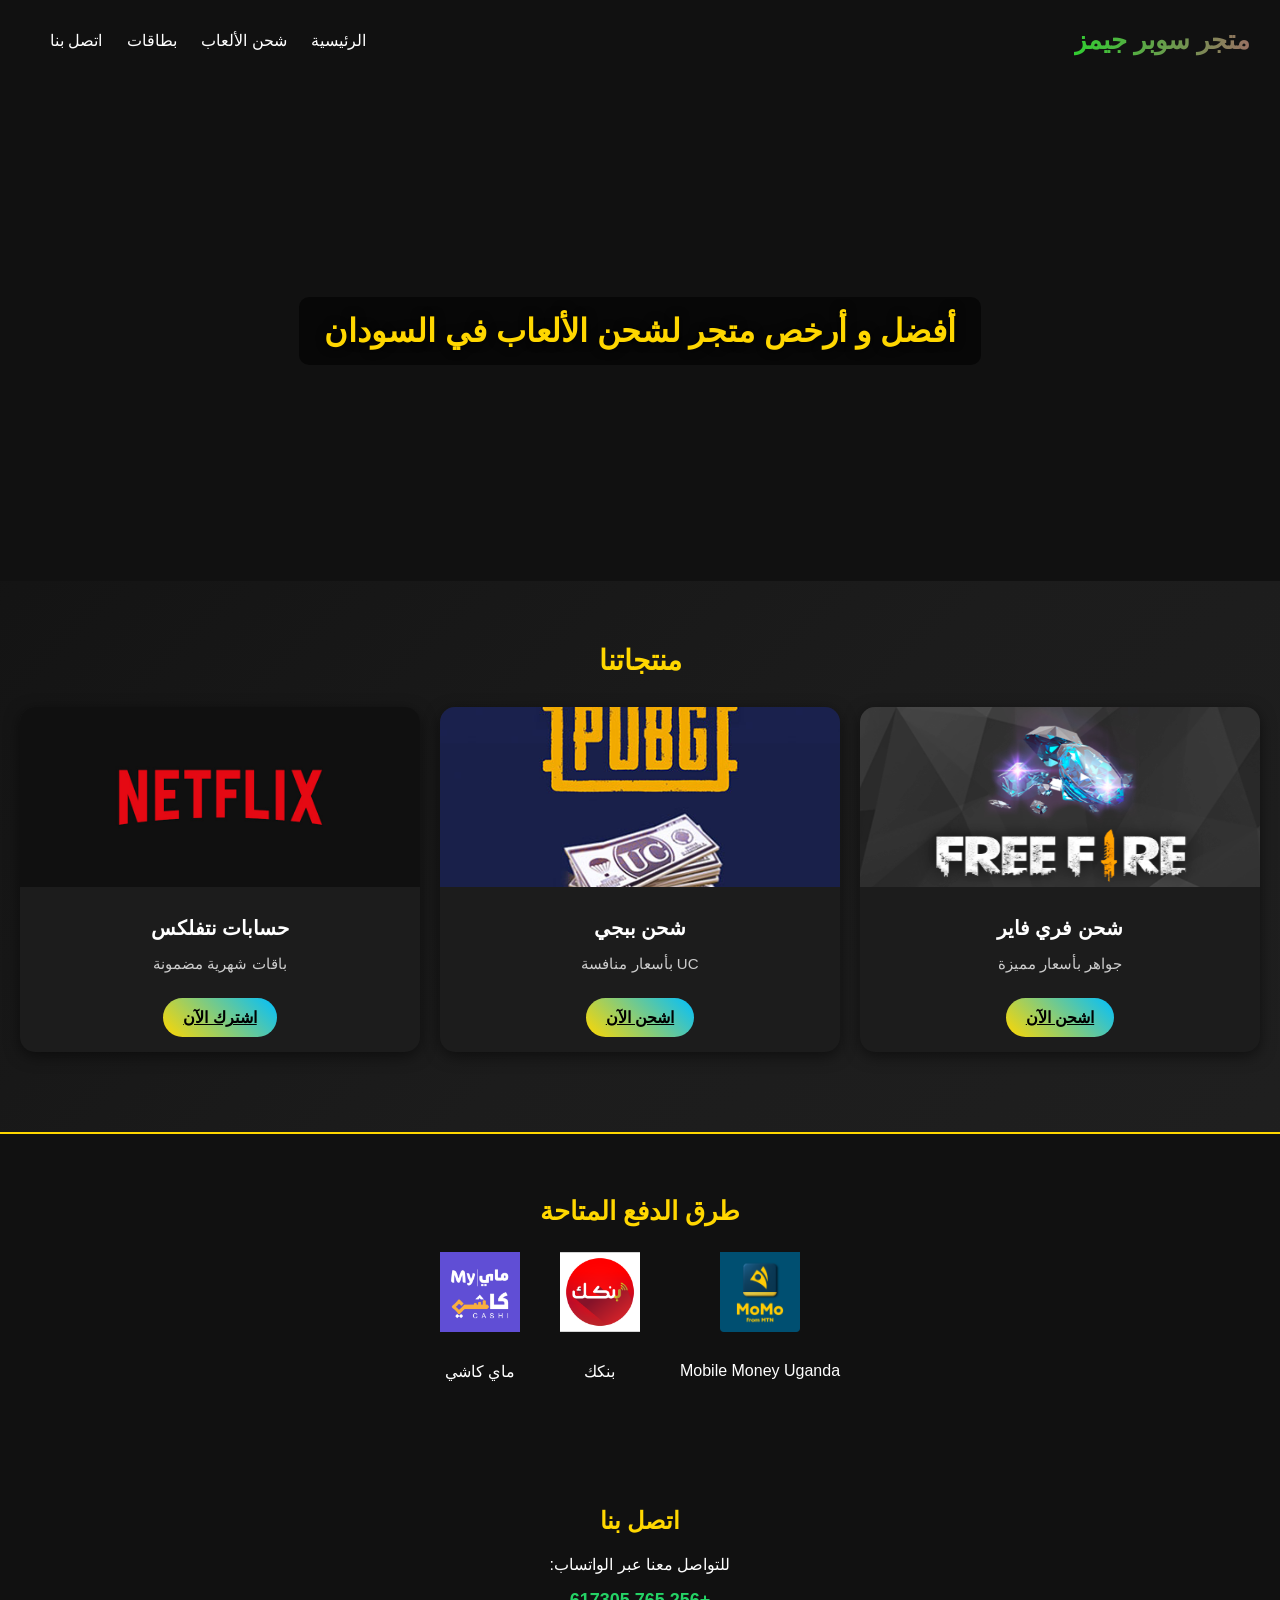
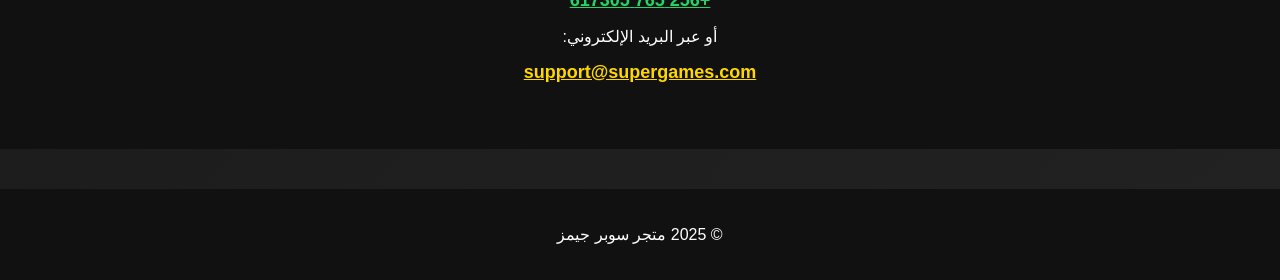
==== index.html @ 5e6f3660 "first commit" ====
<!DOCTYPE html>
<html lang="ar" dir="rtl">
<head>
  <meta charset="UTF-8" />
  <meta name="viewport" content="width=device-width, initial-scale=1.0">
  <title>متجر سوبر جيمز - شحن الألعاب</title>
  <link rel="stylesheet" href="style.css">
</head>
<body>


  <!-- 1. Navigation -->
  <nav class="navbar">
    <div class="logo">متجر سوبر جيمز</div>
    <ul class="nav-links">
      <li><a href="#">الرئيسية</a></li>
      <li><a href="#">شحن الألعاب</a></li>
      <li><a href="#">بطاقات</a></li>
      <li><a href="#">اتصل بنا</a></li>
    </ul>
  </nav>

  <style>
  .hero {
    position: relative;
    text-align: center;
    padding: 100px 20px;
    background: #111;
    color: #fff;
    overflow: hidden;
  }

  .hero h1 {
    font-size: 32px;
    color: #FFD700;
    position: relative;
    z-index: 2;
    text-shadow: 0 0 10px #000;
  }

  /* الجواهر */
  .gem {
    position: absolute;
    top: -50px;
    font-size: 24px;
    animation: fall linear infinite;
    opacity: 0.9;
  }

  @keyframes fall {
    0% {
      transform: translateY(0) rotate(0deg);
      opacity: 1;
    }
    100% {
      transform: translateY(100vh) rotate(360deg);
      opacity: 0;
    }
  }
</style>

  <!-- 2. Hero Section -->
  <section class="hero">
    <h1>أفضل و أرخص متجر لشحن الألعاب في السودان</h1>


 <!-- جواهر متحركة -->
  <div class="gem" style="left:10%; animation-duration:6s;">💎</div>
  <div class="gem" style="left:30%; animation-duration:8s;">💎</div>
  <div class="gem" style="left:50%; animation-duration:5s;">💎</div>
  <div class="gem" style="left:70%; animation-duration:7s;">💎</div>
  <div class="gem" style="left:90%; animation-duration:9s;">💎</div>
</div>


  </section>

  <!-- 3. Products Section -->
  <section class="products">
    <h2>منتجاتنا</h2>
    <div class="product-grid">

      <div class="card">
        <img src="/broject image/diamond.png" alt="Free Fire">
        <div class="card-content">
          <h3>شحن فري فاير</h3>
          <p>جواهر بأسعار مميزة</p>
          <a href="checkout.html" class="btn">اشحن الآن</a>
        </div>
      </div>


      <div class="card">
        <img src="/broject image/pubg2.jpg" alt="PUBG">
        <div class="card-content">
          <h3>شحن ببجي</h3>
          <p>UC بأسعار منافسة</p>
        <a href="checkout.html" class="btn">اشحن الآن</a>
        </div>
      </div>

      <div class="card">
        <img src="/broject image/netflix2.jpg" alt="Netflix">
        <div class="card-content">
          <h3>حسابات نتفلكس</h3>
          <p>باقات شهرية مضمونة</p>
         <a href="checkout.html" class="btn">اشترك الآن</a>
        </div>
      </div>

    </div>
  </section>

<!-- 4. Payment Methods -->
  <section class="payments">
    <h2>طرق الدفع المتاحة</h2>
    <div class="payment-logos">
      <div class="payment">
        <img src="/broject image/momo2.webp" alt="Mobile Money Uganda">
        <p>Mobile Money Uganda</p>
      </div>
      <div class="payment">
        <img src="/broject image/bankak.png" alt="بنكك">
        <p>بنكك</p>
      </div>
      <div class="payment">
        <img src="/broject image/cashi.png" alt="ماي كاشي">
        <p>ماي كاشي</p>
      </div>
    </div>
  </section>

<!-- 5. Contact Section -->
<section id="contact" style="background:#111; color:#fff; text-align:center; padding:50px;">
  <h2 style="color:#FFD700;">اتصل بنا</h2>
  <p>للتواصل معنا عبر الواتساب:</p>
  <p><a href="https://wa.me/+256765617305" target="_blank" style="color:#25D366; font-size:18px; font-weight:bold;">+256 765 617305</a></p>
  
  <p>أو عبر البريد الإلكتروني:</p>
  <p><a href="mailto:support@supergames.com" style="color:#FFD700; font-size:18px; font-weight:bold;">support@supergames.com</a></p>
</section>

  <!-- Footer -->
  <footer>
    <p>© 2025 متجر سوبر جيمز</p>
  </footer>

</body>
</html>
---- style.css ----
body {
  margin: 0;
  font-family: "Cairo", sans-serif;
  background: linear-gradient(135deg, #0f0f0f, #1c1c1c, #222);
  color: #fff;
}

/* 1. NavBar */
.navbar {
  display: flex;
  justify-content: space-between;
  align-items: center;
  background: #111;
  padding: 15px 30px;
}

/* اسم المتجر - ألوان متحركة */
.logo {
  font-size: 26px;
  font-weight: bold;
  background: linear-gradient(270deg, #FFD700, #00BFFF, #FF1493, #32CD32);
  background-size: 600% 600%;
  -webkit-background-clip: text;
  -webkit-text-fill-color: transparent;
  animation: moveColors 8s ease infinite;
}
@keyframes moveColors {
  0% { background-position: 0% 50%; }
  50% { background-position: 100% 50%; }
  100% { background-position: 0% 50%; }
}

.navbar .nav-links li {
  display: inline;
  margin-left: 20px;
}
.navbar .nav-links a {
  color: #fff;
  text-decoration: none;
  font-size: 16px;
}

/* 2. Hero Section */
.hero {
  background: url('banner.jpg') center/cover no-repeat;
  height: 300px;
  display: flex;
  justify-content: center;
  align-items: center;
  text-align: center;
}
.hero h1 {
  color: #FFD700;
  font-size: 32px;
  background: rgba(0,0,0,0.6);
  padding: 15px 25px;
  border-radius: 10px;
}

/* 3. Products */
.products {
  padding: 40px 20px;
  text-align: center;
}
.products h2 {
  font-size: 28px;
  margin-bottom: 30px;
  color: #FFD700;
}
.product-grid {
  display: grid;
  grid-template-columns: repeat(auto-fit, minmax(250px, 1fr));
  gap: 20px;
}
.card {
  background: #1c1c1c;
  border-radius: 15px;
  overflow: hidden;
  box-shadow: 0 4px 15px rgba(0,0,0,0.5);
  transition: transform 0.3s;
}
.card:hover { transform: translateY(-5px); }
.card img {
  width: 100%;
  height: 180px;
  object-fit: cover;
}
.card-content { padding: 15px; }
.card-content h3 { margin: 10px 0; font-size: 20px; }
.card-content p { color: #ccc; font-size: 15px; }
.btn {
  display: inline-block;
  margin-top: 10px;
  padding: 10px 20px;
  background: linear-gradient(45deg, #FFD700, #00BFFF);
  color: #000;
  font-weight: bold;
  border: none;
  border-radius: 25px;
  cursor: pointer;
  transition: 0.3s;
}
.btn:hover {
  transform: scale(1.05);
  box-shadow: 0 0 15px #00BFFF;
}

/* 4. Payment Methods */
.payments {
  padding: 40px 20px;
  background: #111;
  text-align: center;
  margin-top: 40px;
  border-top: 2px solid #FFD700;
}

.payments h2 {
  color: #FFD700;
  font-size: 26px;
  margin-bottom: 25px;
}

.payment-logos {
  display: flex;
  justify-content: center;
  gap: 40px;
  flex-wrap: wrap;
}

.payment {
  text-align: center;
}

.payment img {
  width: 80px;
  height: 80px;
  object-fit: contain;
  margin-bottom: 10px;
}

.payment p {
  color: #fff;
  font-size: 16px;
}

/* Footer */
footer {
  text-align: center;
  padding: 20px;
  background: #111;
  margin-top: 40px;
}
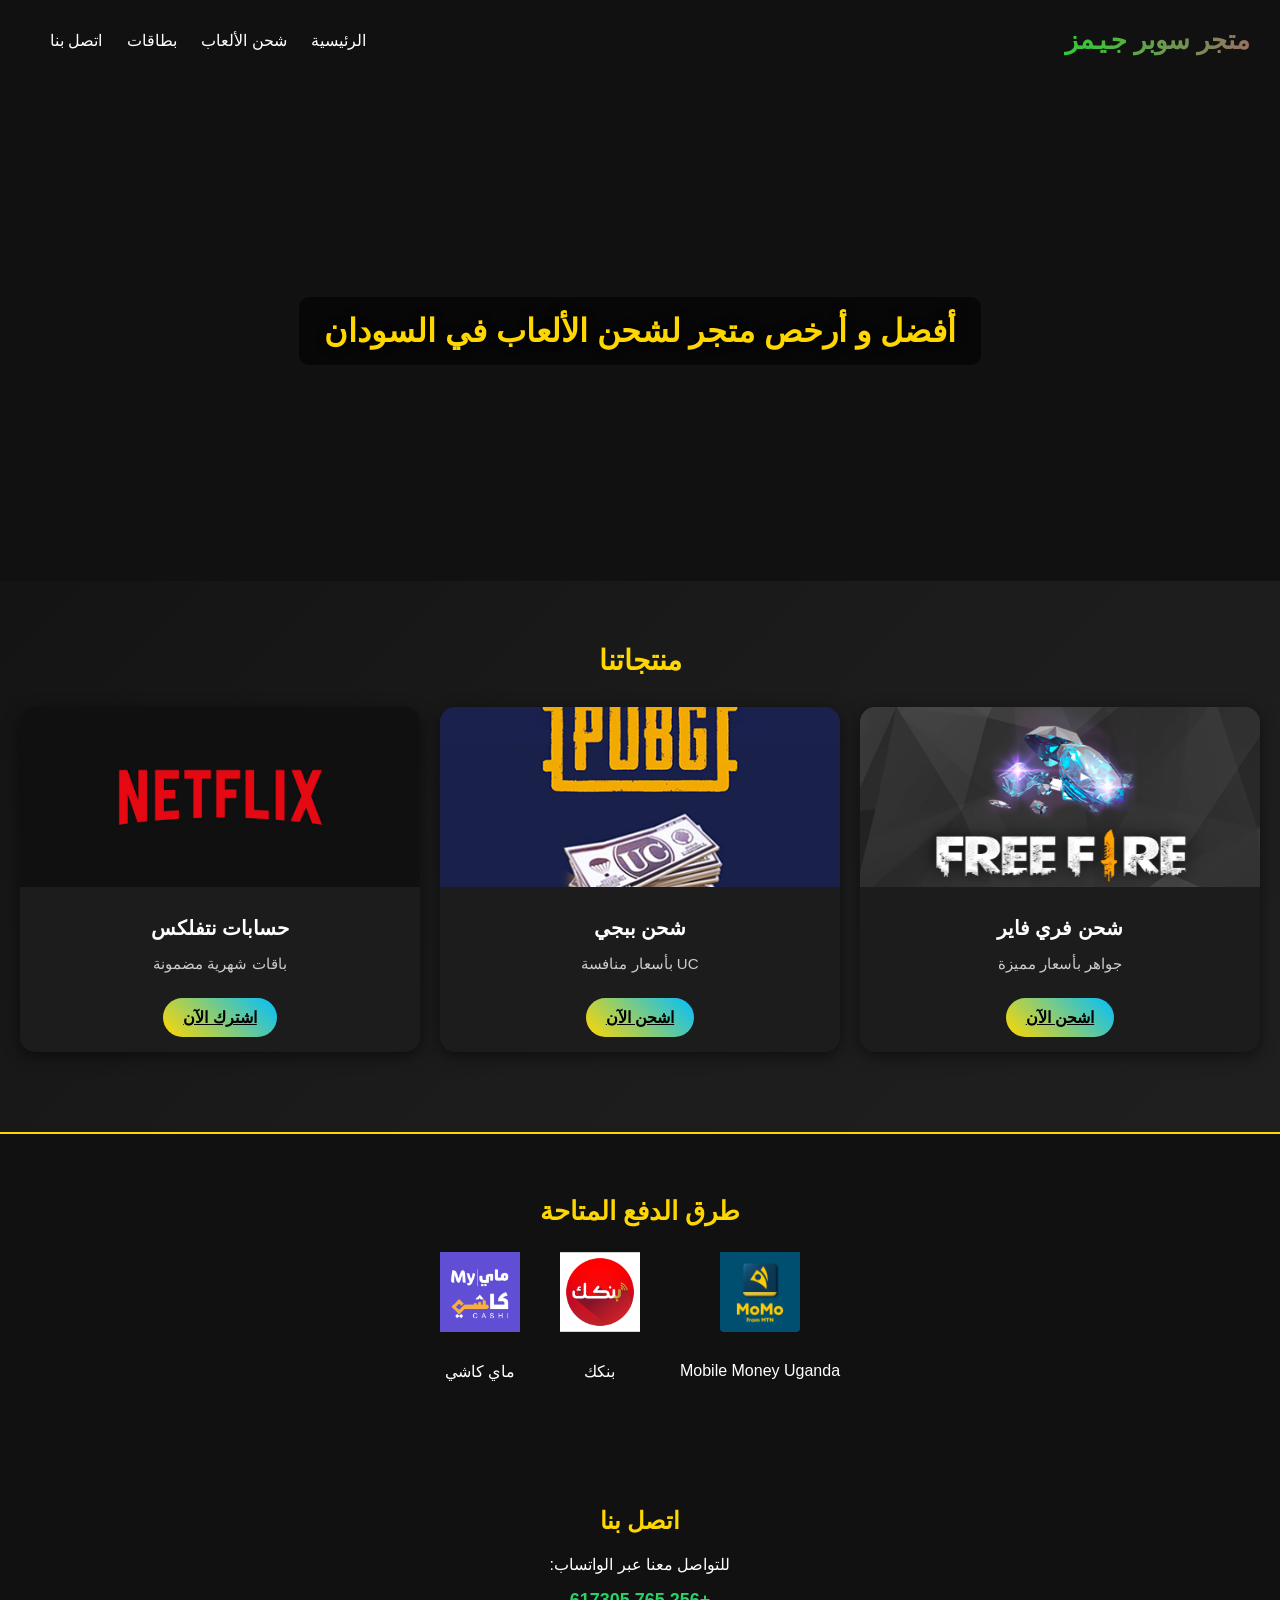
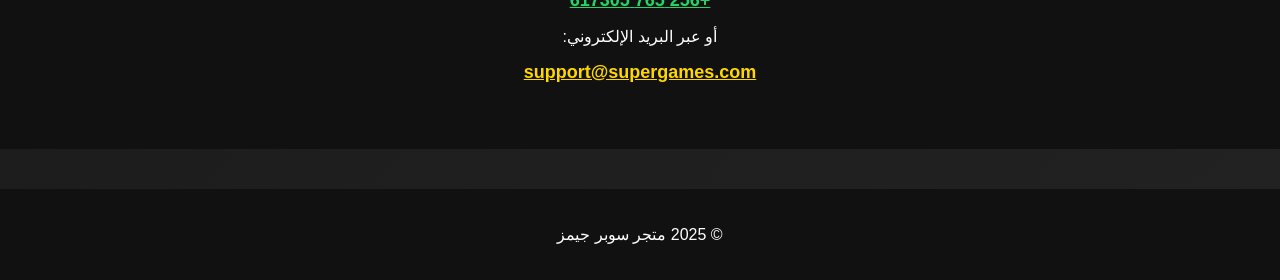
==== commit 808c14c7: "fix logo text layout" ====
--- a/index.html
+++ b/index.html
@@ -11,7 +11,13 @@
 
   <!-- 1. Navigation -->
   <nav class="navbar">
-    <div class="logo">متجر سوبر جيمز</div>
+    <div class="logo">
+      <span>متجر</span>
+      <span>سوبر</span>
+      <samp>جيمز</samp>
+    </div>
+
+
     <ul class="nav-links">
       <li><a href="#">الرئيسية</a></li>
       <li><a href="#">شحن الألعاب</a></li>
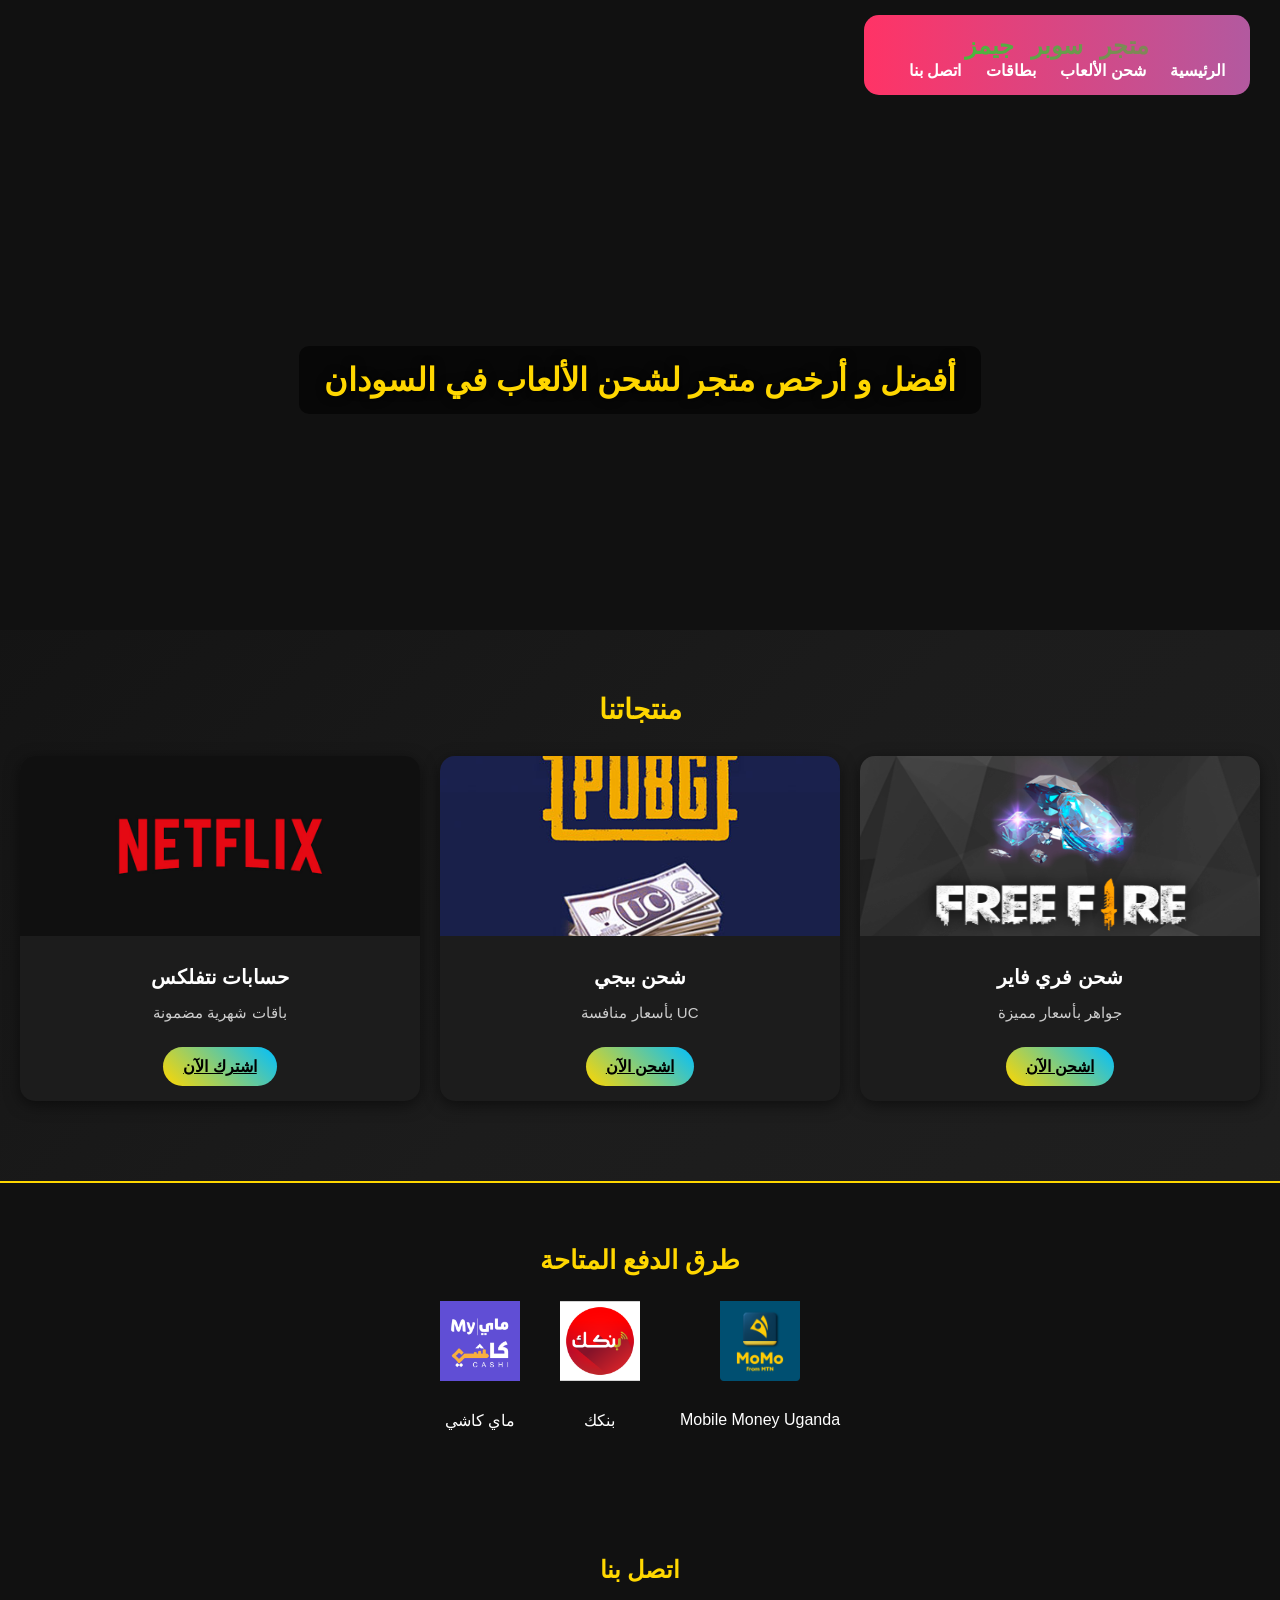
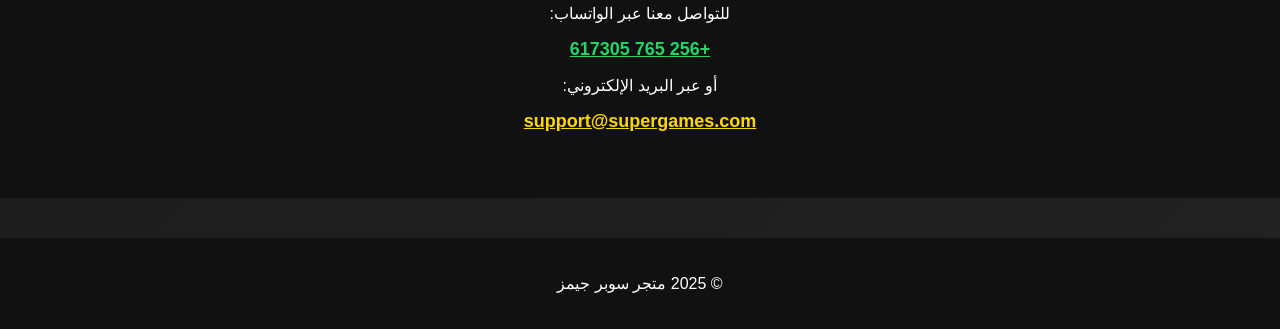
==== commit 88664fbe: "latest updates" ====
--- a/index.html
+++ b/index.html
@@ -11,11 +11,12 @@
 
   <!-- 1. Navigation -->
   <nav class="navbar">
-    <div class="logo">
-      <span>متجر</span>
-      <span>سوبر</span>
-      <samp>جيمز</samp>
-    </div>
+    <div class="logo-box">
+  <div class="logo">
+    <span>متجر</span>
+    <span>سوبر</span>
+    <span>جيمز</span>
+  </div>
 
 
     <ul class="nav-links">
--- a/style.css
+++ b/style.css
@@ -151,3 +151,96 @@
   margin-top: 40px;
 }
 
+@media (max-width: 768px) {
+  /* القائمه العلوية */
+  nav ul {
+    display: flex;
+    flex-direction: column;   /* يخلي العناصر تحت بعض */
+    align-items: center;      /* يوسطنهم في النص */
+    gap: 10px;                /* مسافة بين الروابط */
+  }
+
+  nav ul li {
+    margin: 0;                /* يشيل المسافة القديمة */
+  }
+
+  /* النصوص الكبيرة (العناوين) */
+  h1, h2, h3 {
+    font-size: 1.2rem;         /* يخليها أصغر شوية في الموبايل */
+    text-align: center;        /* يوسطن النص */
+  }
+
+  /* البادي */
+  body {
+    font-size: 16px;           /* حجم مناسب للقراءة */
+    overflow-x: hidden;        /* يمنع الشريط الأفقي */
+  }
+}
+
+.logo span {
+  display: inline-block;
+  margin: 0 3px;
+  white-space: nowrap;
+}
+
+
+/* تنسيق القائمة */
+nav ul {
+  list-style: none;       /* يشيل النقط */
+  padding: 0;
+  margin: 0;
+  text-align: right;      /* يخلي الكلام مستقيم يمين */
+}
+
+nav ul li {
+  margin: 10px 0;         /* مسافة بين العناصر */
+}
+
+nav ul li a {
+  text-decoration: none;  /* يشيل الخط */
+  color: #FFD700;         /* اللون الأساسي (أصفر) */
+  font-size: 18px;
+  font-weight: bold;
+  display: inline-block;
+  transition: color 0.3s;
+}
+
+nav ul li a:hover {
+  color: #00ff99;         /* أخضر عند المرور */
+}
+
+.logo-box {
+  display: inline-block;
+  padding: 15px 25px;
+  border-radius: 15px;
+  background: linear-gradient(270deg, #ffcc00, #00ff99, #3399ff, #ff3366);
+  background-size: 800% 800%;
+  animation: gradientMove 8s ease infinite;
+  margin-bottom: 20px;
+  position: relative;
+  z-index: 1;
+}
+
+@keyframes gradientMove {
+  0% { background-position: 0% 50%; }
+  50% { background-position: 100% 50%; }
+  100% { background-position: 0% 50%; }
+}
+
+.logo {
+  position: relative;
+  z-index: 2;
+  text-align: center;
+}
+
+.logo span {
+  color: yellow;
+  font-size: 24px;
+  font-weight: bold;
+  margin: 0 5px;
+  transition: color 0.3s ease;
+}
+
+.logo span:hover {
+  color: green;
+}
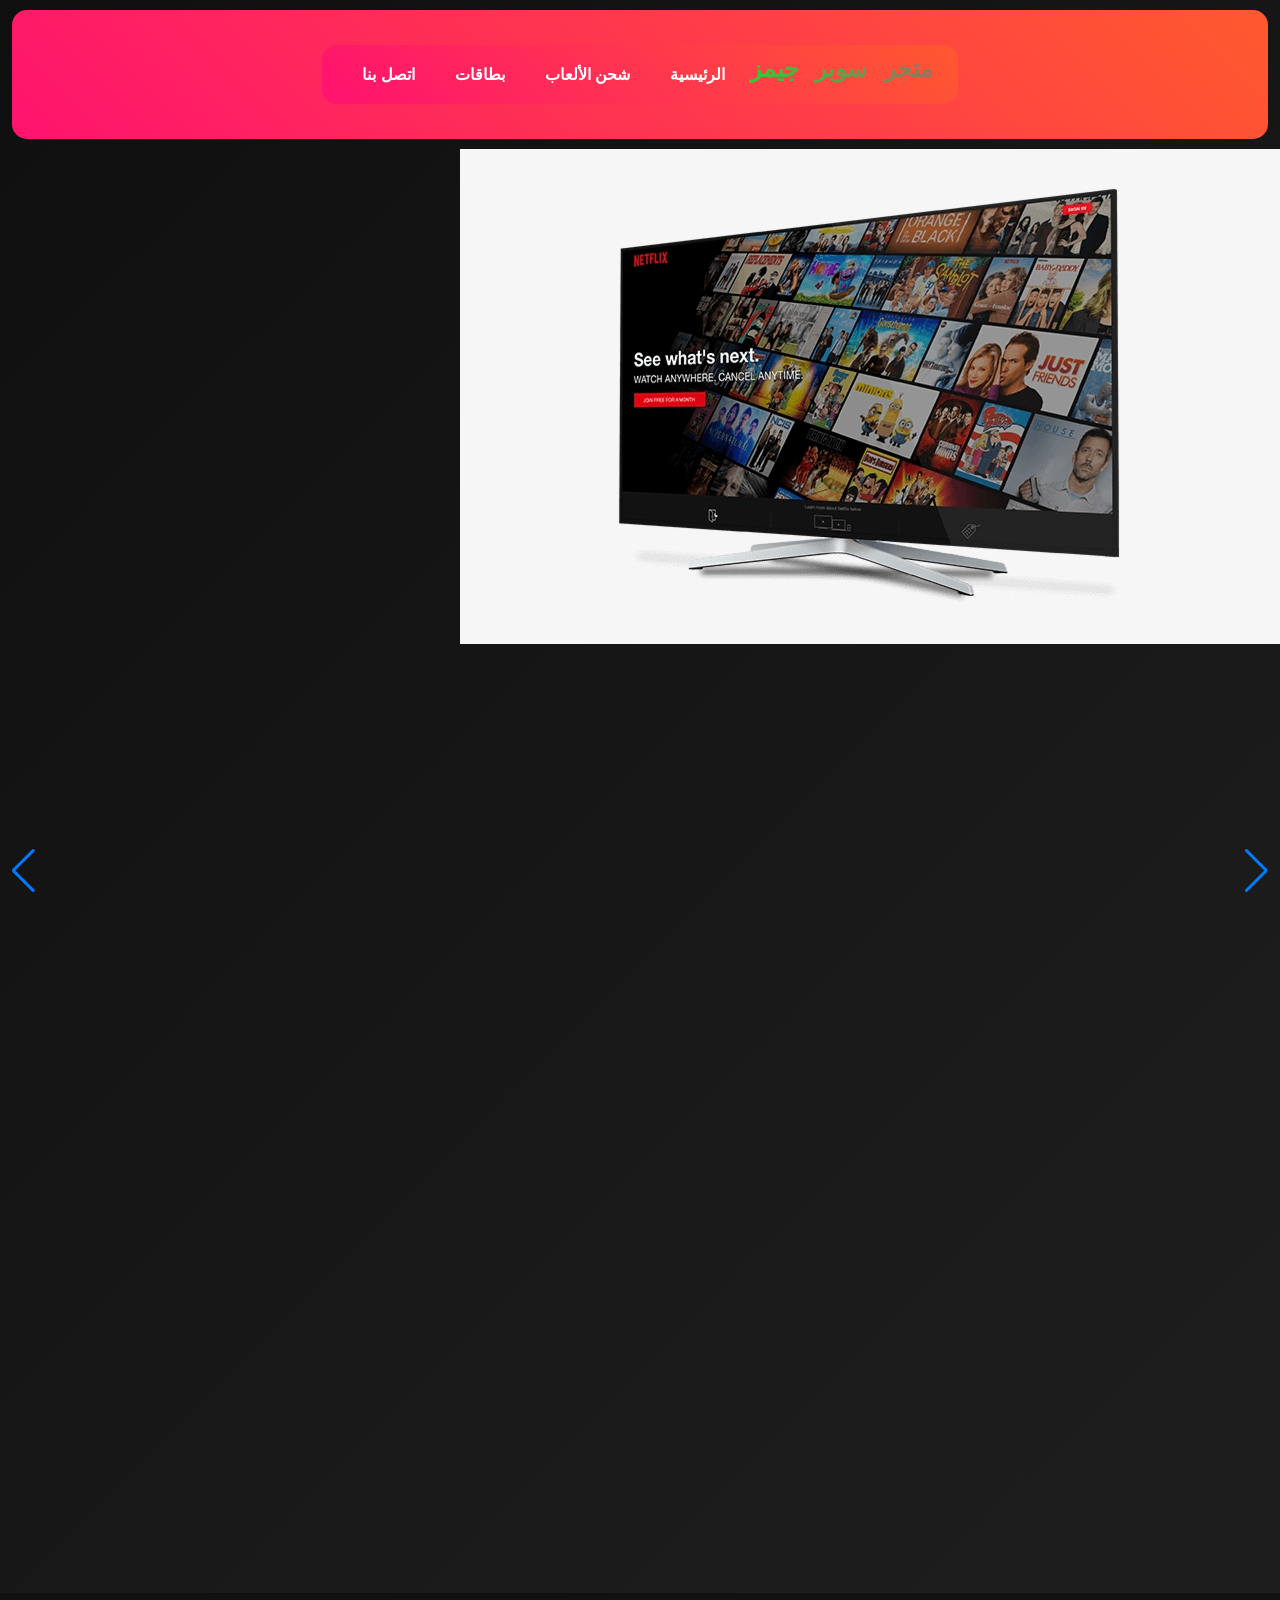
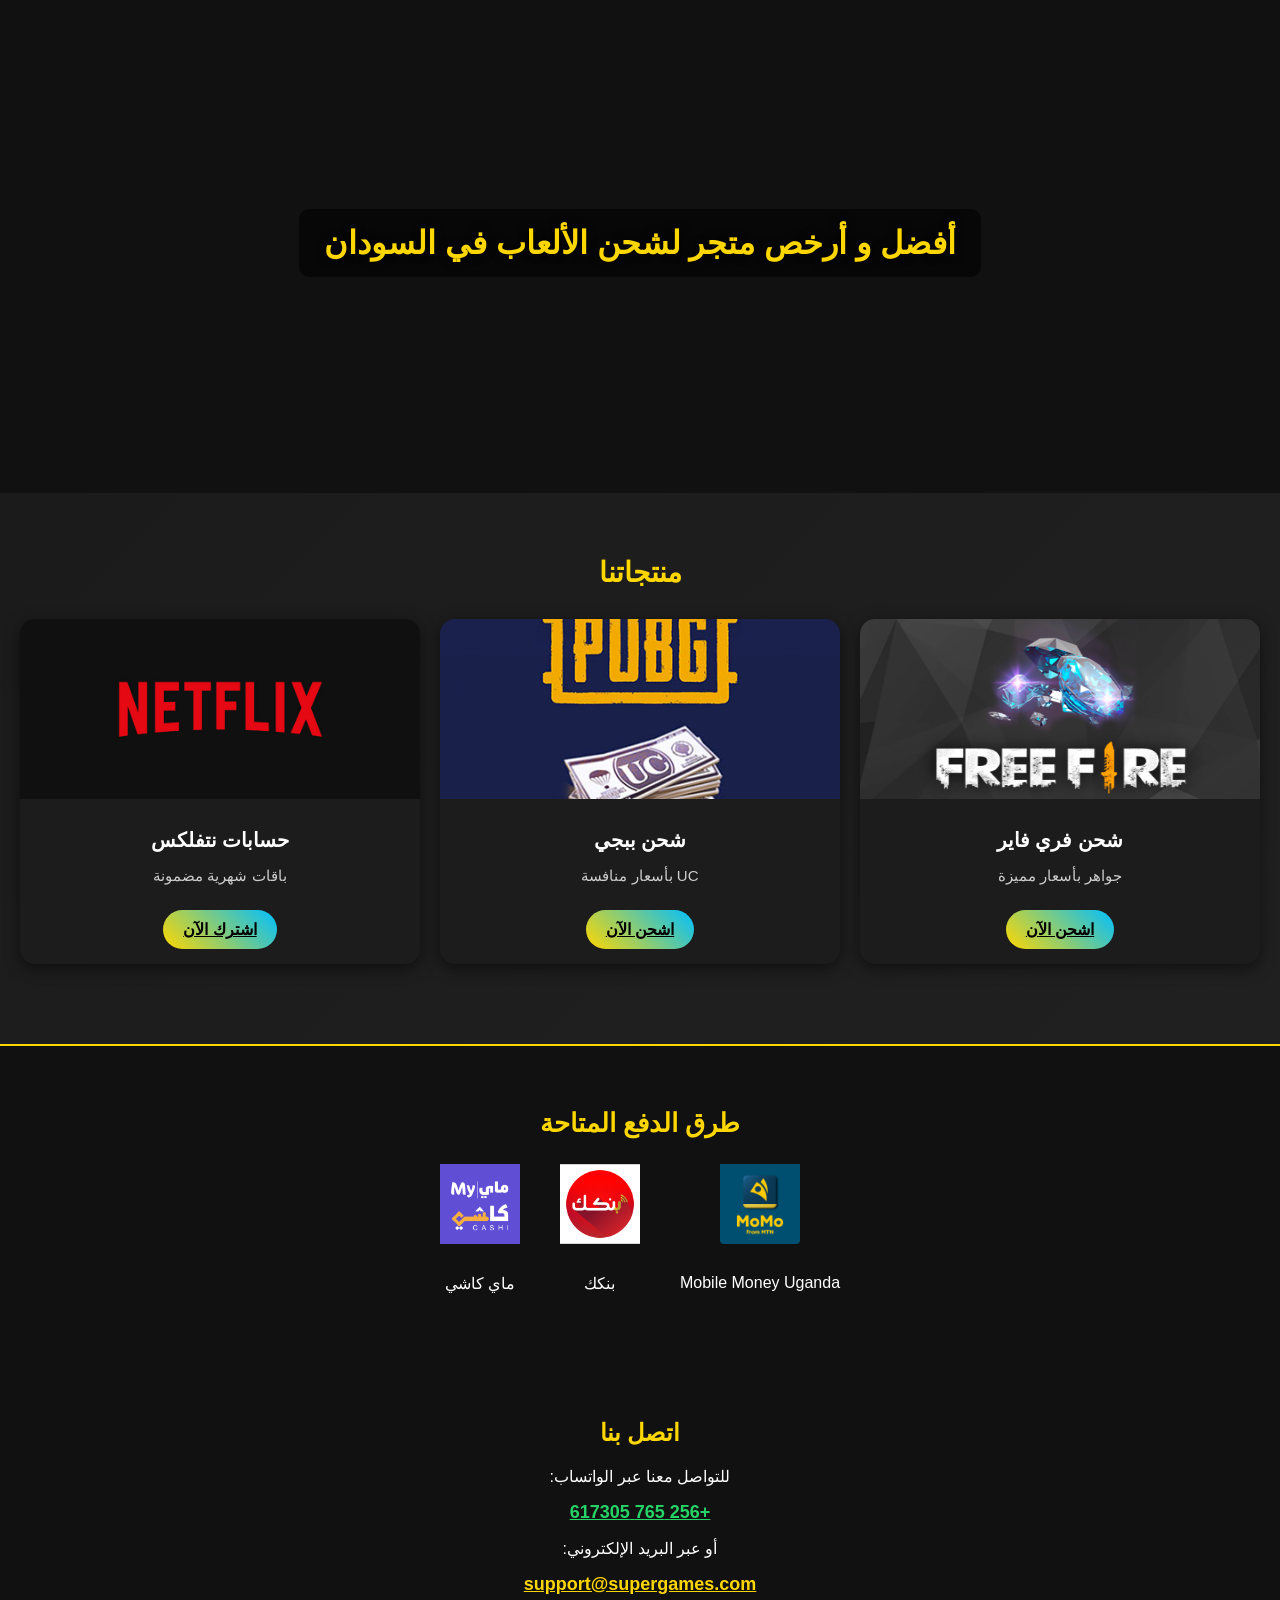
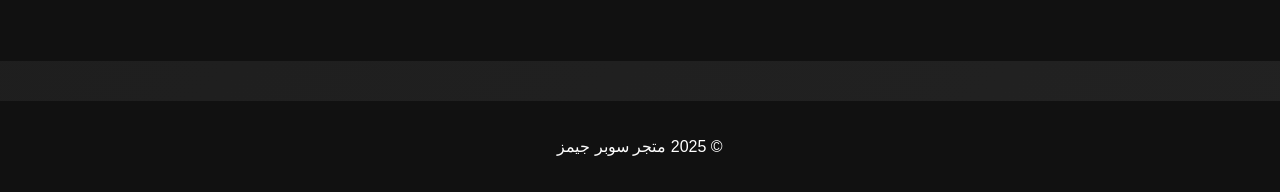
==== commit b9c06597: "update navbar styles with responsive logo and links" ====
--- a/index.html
+++ b/index.html
@@ -5,6 +5,9 @@
   <meta name="viewport" content="width=device-width, initial-scale=1.0">
   <title>متجر سوبر جيمز - شحن الألعاب</title>
   <link rel="stylesheet" href="style.css">
+  <!-- Swiper CSS -->
+  <link rel="stylesheet" href="https://unpkg.com/swiper/swiper-bundle.min.css" />
+</head>
 </head>
 <body>
 
@@ -26,6 +29,20 @@
       <li><a href="#">اتصل بنا</a></li>
     </ul>
   </nav>
+
+  <!-- Slider -->
+<div class="swiper mySwiper">
+  <div class="swiper-wrapper">
+    <div class="swiper-slide"><img src="/broject image/netflix3.jpg" alt="صورة 1"></div>
+    <div class="swiper-slide"><img src="/broject image/free fire1.jpg" alt="صورة 2"></div>
+    <div class="swiper-slide"><img src="/broject image/pubg3.jpg" alt="صورة 3"></div>
+  </div>
+  <!-- أزرار التنقل -->
+  <div class="swiper-button-next"></div>
+  <div class="swiper-button-prev"></div>
+  <!-- نقاط -->
+  <div class="swiper-pagination"></div>
+</div>
 
   <style>
   .hero {
@@ -152,5 +169,13 @@
     <p>© 2025 متجر سوبر جيمز</p>
   </footer>
 
+  <!-- Swiper JS -->
+<script src="https://unpkg.com/swiper/swiper-bundle.min.js"></script>
+
+<!-- ملف الجافا سكربت بتاعك -->
+<script src="script.js"></script>
+</body>
+</html>
+
 </body>
 </html>
--- a/style.css
+++ b/style.css
@@ -211,14 +211,15 @@
 
 .logo-box {
   display: inline-block;
-  padding: 15px 25px;
+  padding: 8px 15px;  /* يتحكم في حجم الصندوق */
   border-radius: 15px;
-  background: linear-gradient(270deg, #ffcc00, #00ff99, #3399ff, #ff3366);
-  background-size: 800% 800%;
+  background: linear-gradient(45deg, #ff0080, #ff8c00, #40e0d0);
+  background-size: 400% 400%;
   animation: gradientMove 8s ease infinite;
-  margin-bottom: 20px;
-  position: relative;
-  z-index: 1;
+  text-align: center;
+  margin: 20px auto;
+  width: fit-content;
+  max-width: 90%;
 }
 
 @keyframes gradientMove {
@@ -243,4 +244,77 @@
 
 .logo span:hover {
   color: green;
+}
+
+
+.logo-box {
+  display: inline-flex;   /* بدل block */
+  gap: 20px;             /* مسافة بين العناصر */
+  padding: 10px 20px;
+  border-radius: 15px;
+  background: linear-gradient(45deg, #ff0080, #ff8c00, #40e0d0);
+  background-size: 400% 400%;
+  animation: gradientMove 8s ease infinite;
+  margin: 20px auto;
+}
+.logo-box span {
+  color: white;
+  font-weight: bold;
+}
+
+
+/* ================= NAVBAR ================= */
+.navbar {
+  display: flex;
+  justify-content: space-between;
+  align-items: center;
+  padding: 15px 20px;
+  background: linear-gradient(45deg, #ff0080, #ff8c00, #40e0d0);
+  background-size: 400% 400%;
+  animation: gradientMove 8s ease infinite;
+  border-radius: 15px;
+  margin: 10px auto;
+  max-width: 95%;
+}
+
+/* logo */
+.logo-box .logo {
+  font-size: 22px;
+  font-weight: bold;
+  color: yellow;
+  white-space: nowrap; /* ما يخلي الكلمات تنزل تحت بعض */
+}
+
+/* nav links */
+.nav-links {
+  list-style: none;
+  display: flex;
+  gap: 20px;
+  margin: 0;
+  padding: 0;
+}
+
+.nav-links li a {
+  text-decoration: none;
+  color: white;
+  font-weight: bold;
+  transition: 0.3s;
+}
+
+.nav-links li a:hover {
+  color: limegreen;
+}
+
+/* ============ RESPONSIVE ============ */
+@media (max-width: 768px) {
+  .navbar {
+    flex-direction: column; /* يخلي العناصر فوق بعض */
+    text-align: center;
+  }
+
+  .nav-links {
+    flex-direction: column;
+    gap: 10px;
+    margin-top: 10px;
+  }
 }
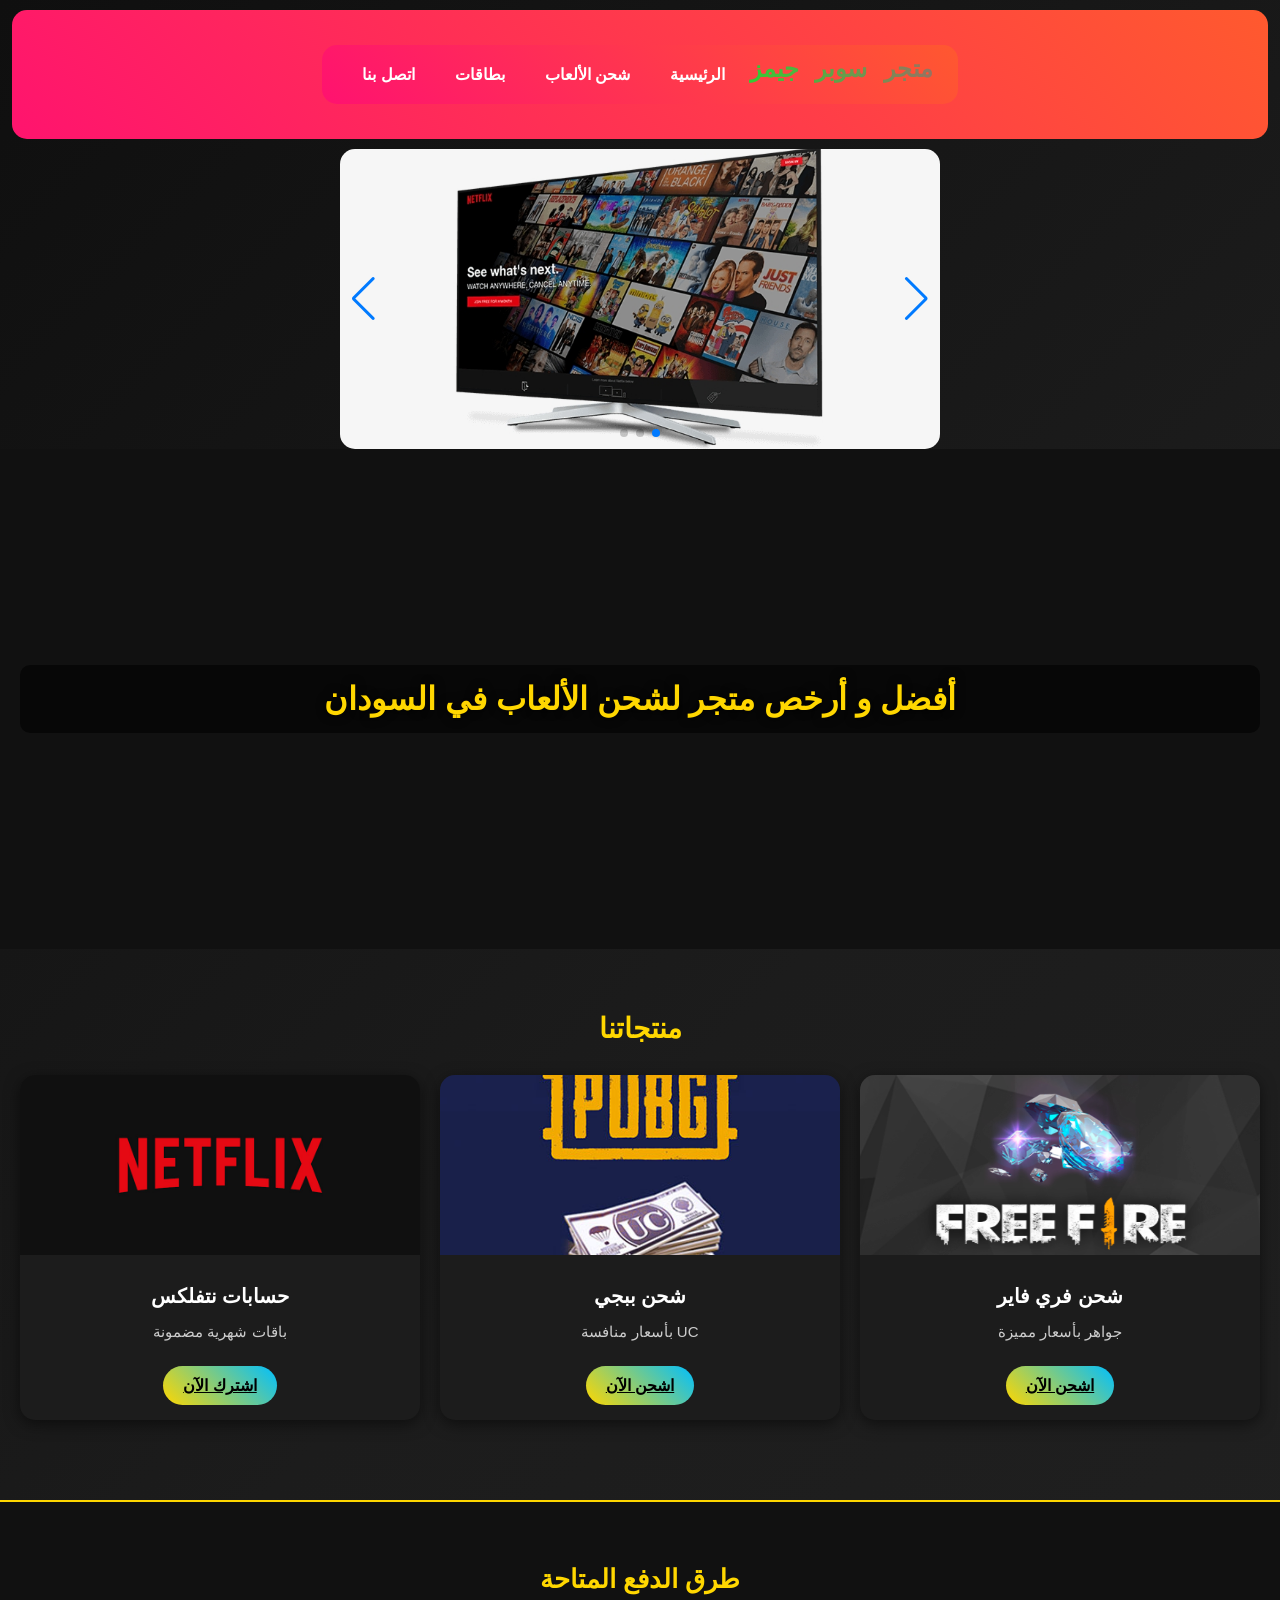
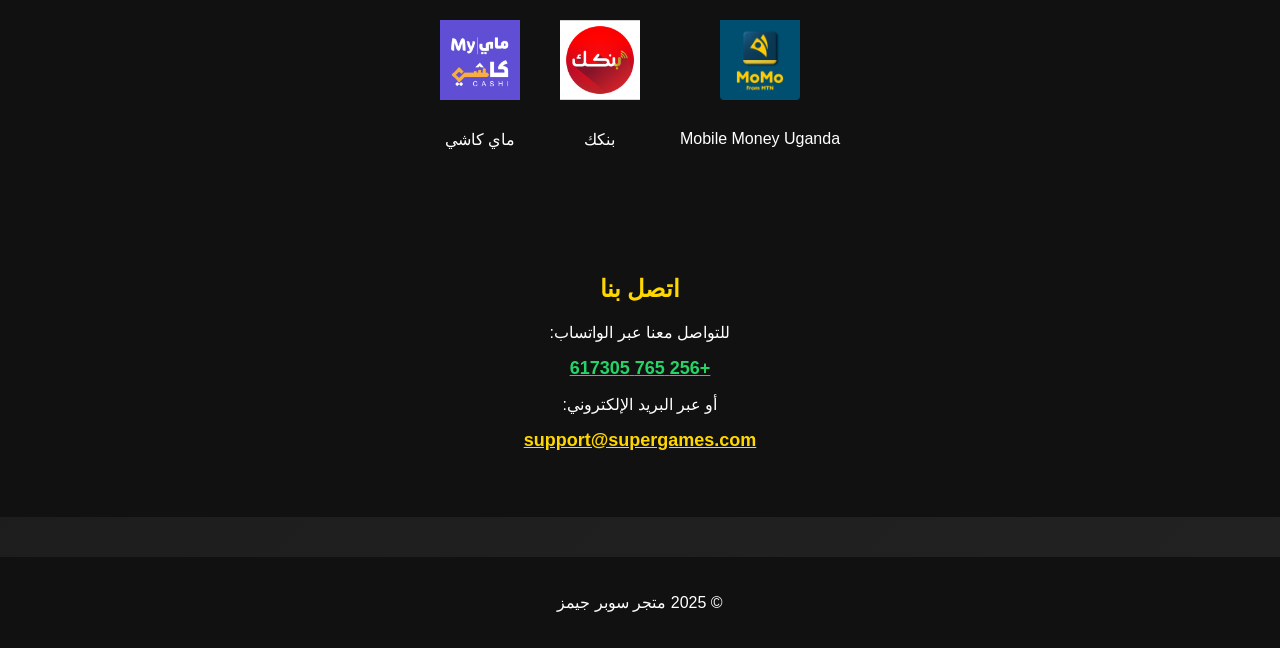
==== commit c3a6990c: "update navbar styles with responsive logo and links" ====
--- a/index.html
+++ b/index.html
@@ -85,7 +85,9 @@
 
   <!-- 2. Hero Section -->
   <section class="hero">
+    <div class="marquee">
     <h1>أفضل و أرخص متجر لشحن الألعاب في السودان</h1>
+    </div>
 
 
  <!-- جواهر متحركة -->
--- a/style.css
+++ b/style.css
@@ -317,4 +317,43 @@
     gap: 10px;
     margin-top: 10px;
   }
+}
+
+
+.mySwiper {
+  width: 90%;
+  max-width: 600px;
+  height: 300px;
+  margin: auto;
+  border-radius: 15px;
+  overflow: hidden;
+}
+
+.mySwiper img {
+  width: 100%;
+  height: 100%;
+  object-fit: cover;
+  border-radius: 10px;
+}
+
+
+.marquee {
+  width: 100%;
+  overflow: hidden;
+  white-space: nowrap;
+  box-sizing: border-box;
+}
+
+.marquee p {
+  display: inline-block;
+  font-size: 28px;
+  font-weight: bold;
+  color: #FFD700;
+  padding-left: 100%;
+  animation: marquee 12s linear infinite;
+}
+
+@keyframes marquee {
+  0%   { transform: translateX(100%); }
+  100% { transform: translateX(-100%); }
 }
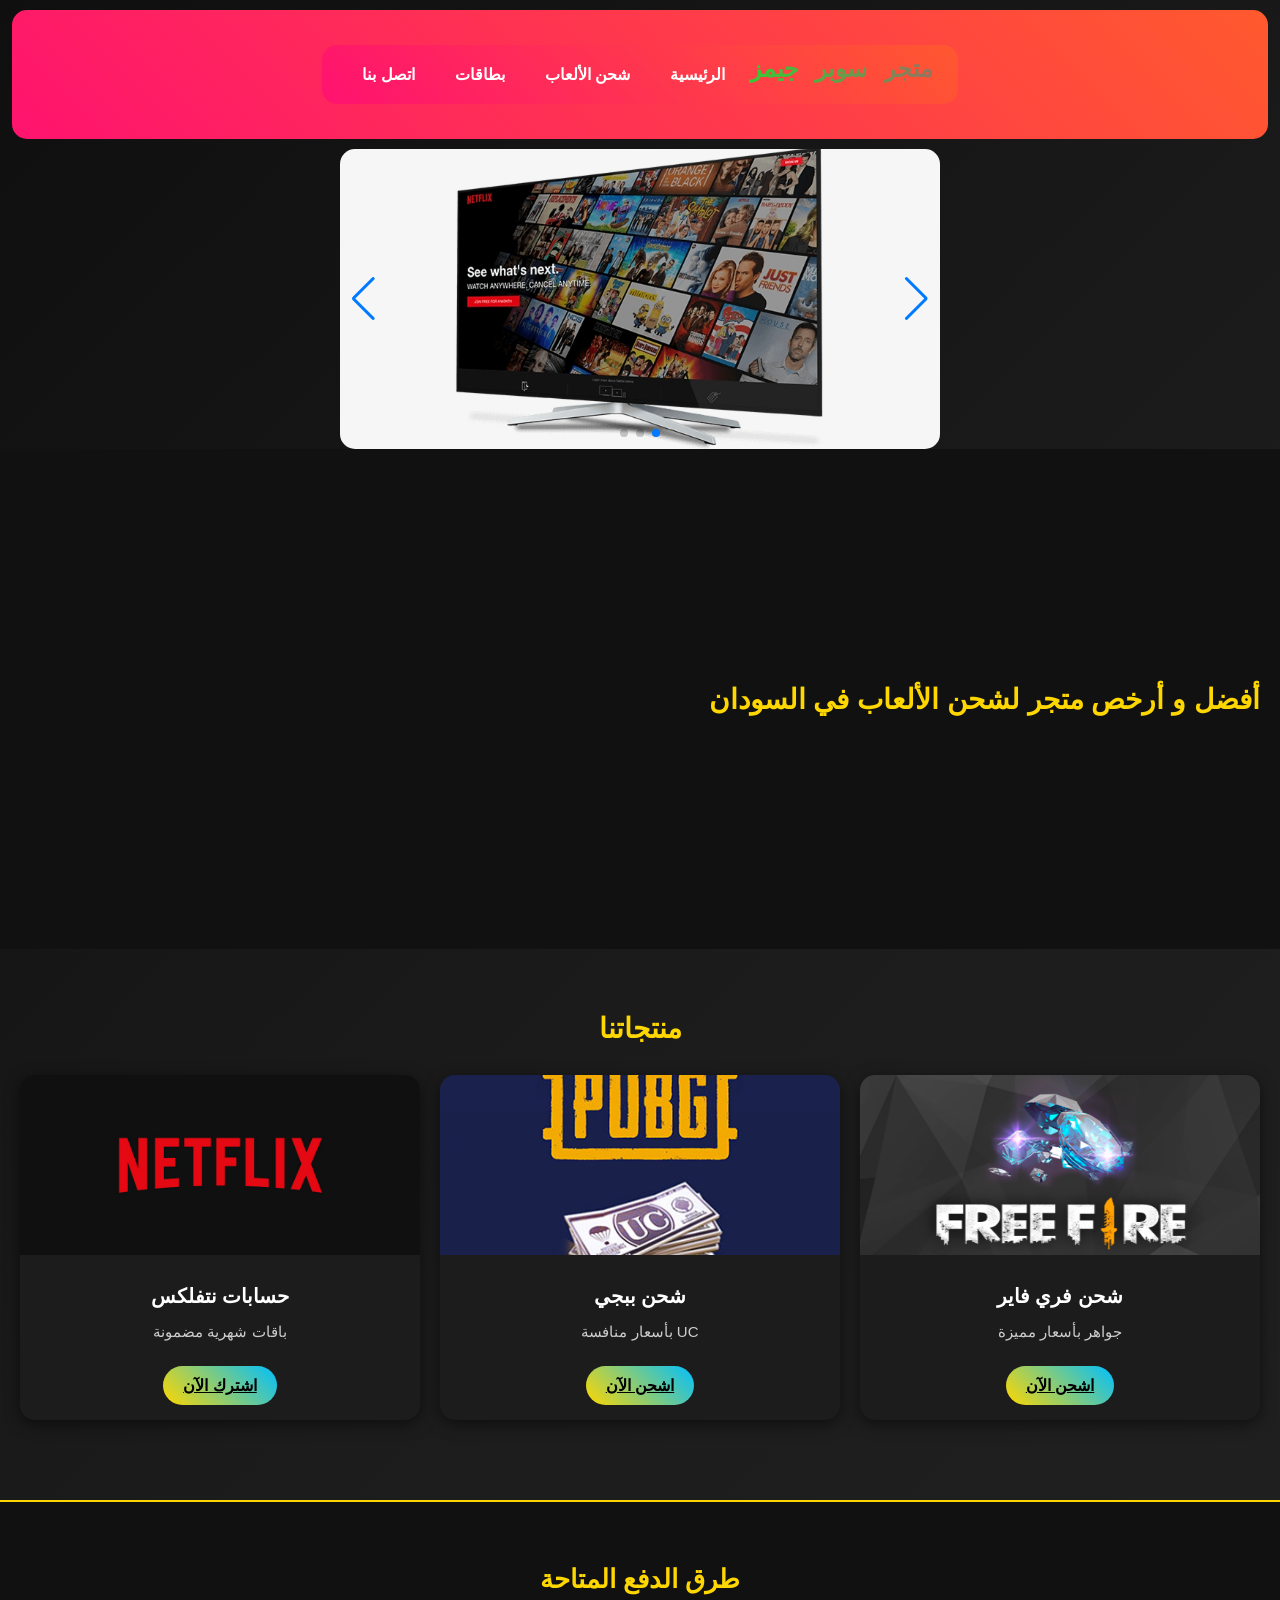
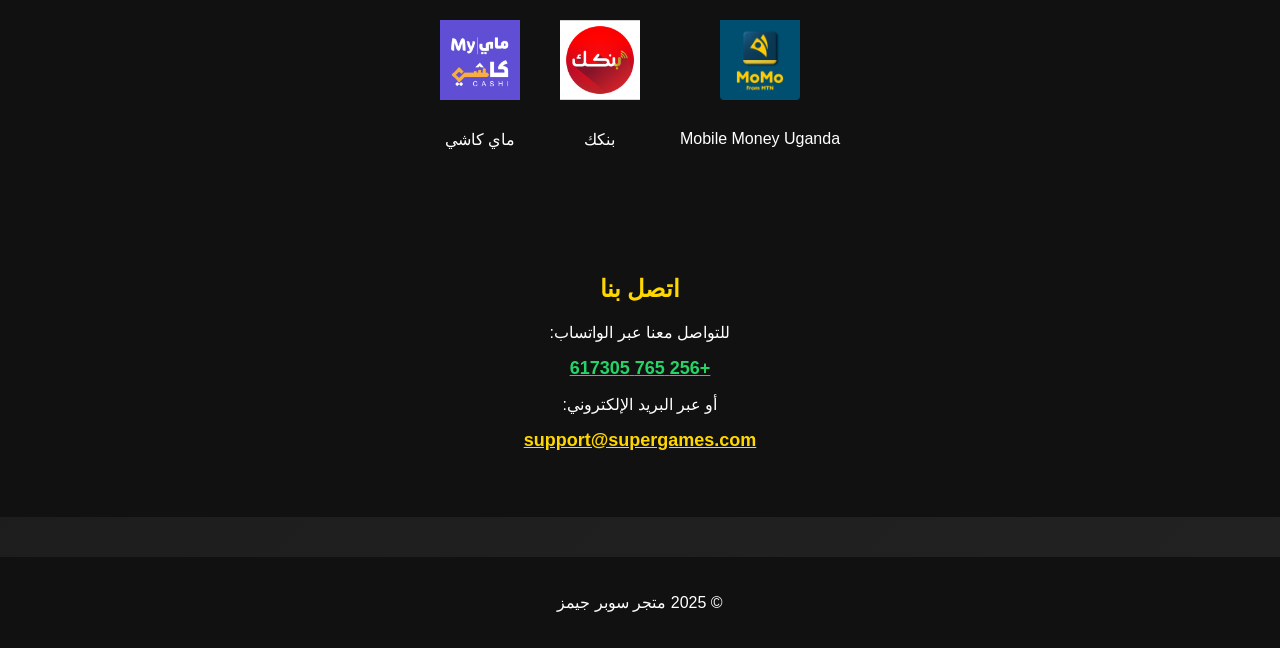
==== commit e8d244cb: "update navbar styles with responsive logo and links" ====
--- a/index.html
+++ b/index.html
@@ -86,7 +86,7 @@
   <!-- 2. Hero Section -->
   <section class="hero">
     <div class="marquee">
-    <h1>أفضل و أرخص متجر لشحن الألعاب في السودان</h1>
+    <p>أفضل و أرخص متجر لشحن الألعاب في السودان</p>
     </div>
 
 
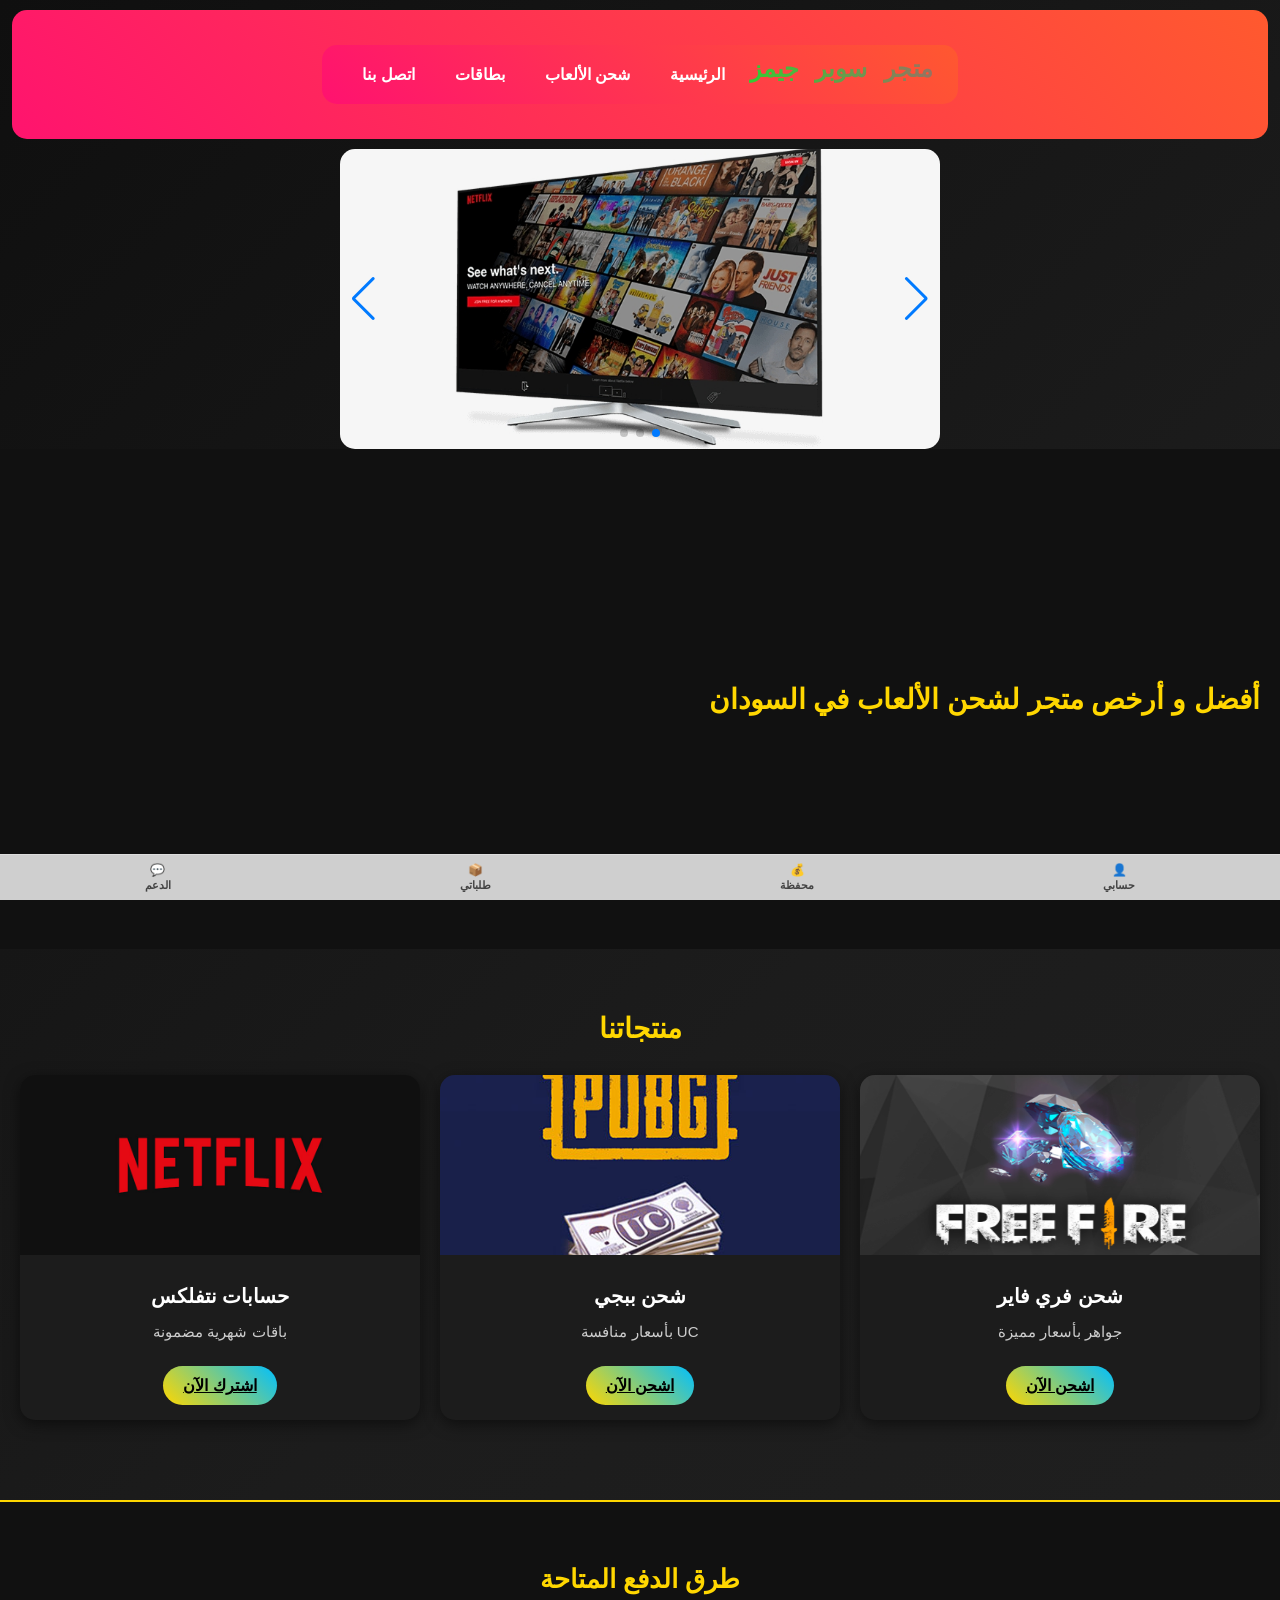
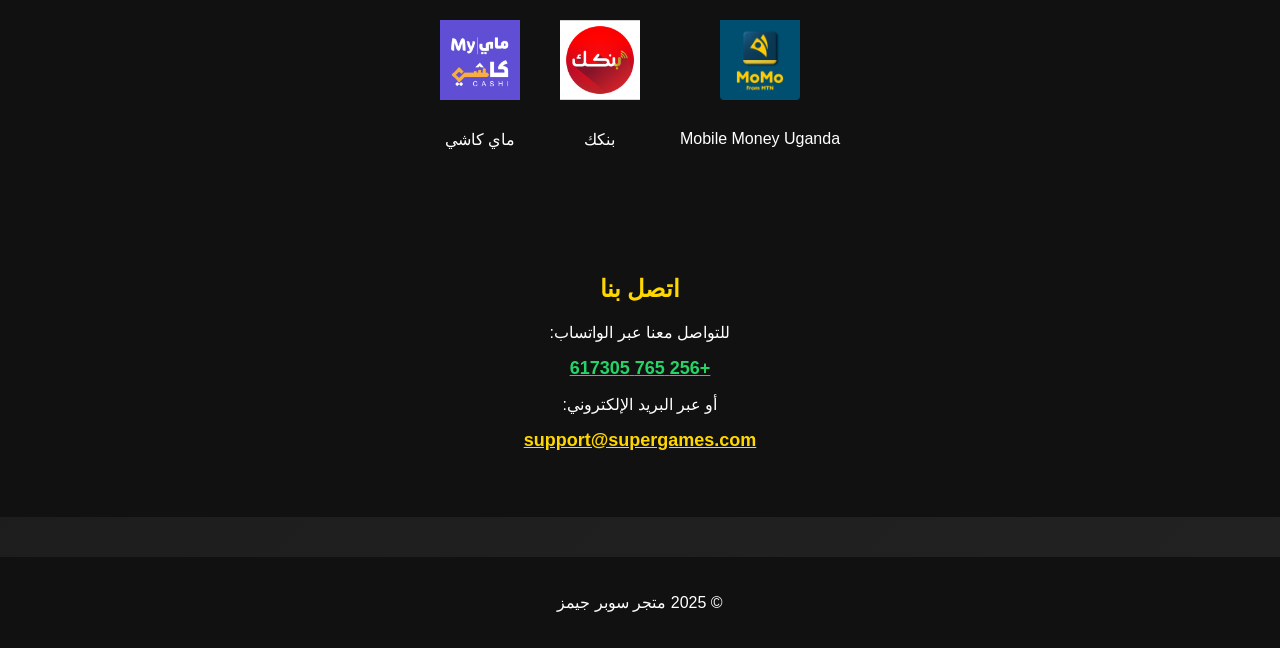
==== commit 2ae20052: "update navbar styles with responsive logo and links" ====
--- a/index.html
+++ b/index.html
@@ -5,6 +5,7 @@
   <meta name="viewport" content="width=device-width, initial-scale=1.0">
   <title>متجر سوبر جيمز - شحن الألعاب</title>
   <link rel="stylesheet" href="style.css">
+  <link rel="stylesheet" href="https://cdnjs.cloudflare.com/ajax/libs/font-awesome/6.4.0/css/all.min.css">
   <!-- Swiper CSS -->
   <link rel="stylesheet" href="https://unpkg.com/swiper/swiper-bundle.min.css" />
 </head>
@@ -171,6 +172,63 @@
     <p>© 2025 متجر سوبر جيمز</p>
   </footer>
 
+
+<!-- Bottom Transparent Nav -->
+<div class="bottom-nav">
+  <a href="account.html" class="nav-item">
+    👤
+    <span>حسابي</span>
+  </a>
+  <a href="wallet.html" class="nav-item">
+    💰
+    <span>محفظة</span>
+  </a>
+  <a href="orders.html" class="nav-item">
+    📦
+    <span>طلباتي</span>
+  </a>
+  <a href="support.html" class="nav-item">
+    💬
+    <span>الدعم</span>
+  </a>
+</div>
+
+<style>
+  .bottom-nav {
+    position: fixed;
+    bottom: 0;
+    left: 0;
+    width: 100%;
+    background: rgba(255, 255, 255, 0.8); /* شفاف */
+    backdrop-filter: blur(10px); /* ضبابية */
+    display: flex;
+    justify-content: space-around;
+    padding: 8px 0;
+    border-top: 1px solid #ddd;
+    z-index: 999;
+  }
+
+  .bottom-nav .nav-item {
+    display: flex;
+    flex-direction: column;
+    align-items: center;
+    font-size: 12px;
+    color: #444;
+    text-decoration: none;
+    font-weight: bold;
+  }
+
+  .bottom-nav .nav-item span {
+    margin-top: 2px;
+    font-size: 11px;
+  }
+
+  .bottom-nav .nav-item:hover {
+    color: #007bff;
+  }
+</style>
+
+
   <!-- Swiper JS -->
 <script src="https://unpkg.com/swiper/swiper-bundle.min.js"></script>
 
--- a/style.css
+++ b/style.css
@@ -356,4 +356,40 @@
 @keyframes marquee {
   0%   { transform: translateX(100%); }
   100% { transform: translateX(-100%); }
+}
+
+
+/* ========== Bottom Navigation ========== */
+.bottom-nav {
+  position: fixed;
+  bottom: 0;
+  left: 0;
+  width: 100%;
+  background: rgba(255, 255, 255, 0.9); /* شفاف */
+  backdrop-filter: blur(10px); /* تأثير البلور */
+  display: flex;
+  justify-content: space-around;
+  padding: 10px 0;
+  border-top: 1px solid #ddd;
+  z-index: 9999;
+}
+
+.bottom-nav .nav-item {
+  display: flex;
+  flex-direction: column;
+  align-items: center;
+  font-size: 13px;
+  color: #444;
+  text-decoration: none;
+  transition: 0.3s;
+}
+
+.bottom-nav .nav-item i {
+  font-size: 20px;
+  margin-bottom: 4px;
+}
+
+.bottom-nav .nav-item:hover,
+.bottom-nav .nav-item.active {
+  color: #007bff; /* اللون الأزرق */
 }
